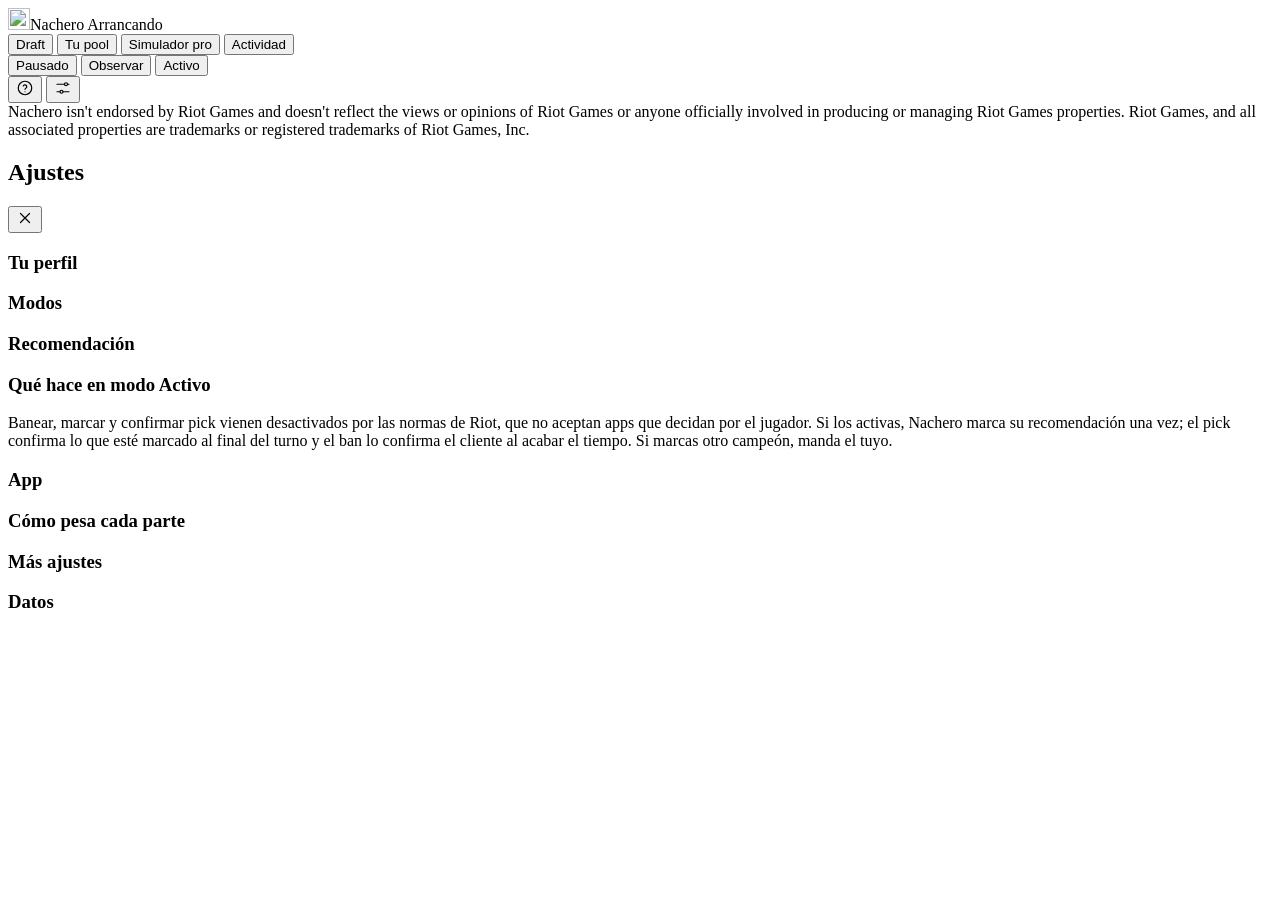
==== src/nachero/ui/index.html @ ec0729dd "feat: pantalla de espera en dos columnas y tarjetas de pick nuevas (0.27.0) - Espera en dos columnas" ====
<!doctype html>
<html lang="es">
<head>
<meta charset="utf-8">
<meta name="viewport" content="width=device-width, initial-scale=1">
<title>Nachero</title>
<link rel="icon" href="/icon.ico" sizes="32x32">
<link rel="icon" href="/icon.svg" type="image/svg+xml">
<link rel="preconnect" href="https://fonts.googleapis.com">
<link rel="preconnect" href="https://fonts.gstatic.com" crossorigin>
<link href="https://fonts.googleapis.com/css2?family=Geist:wght@400;500;600;700&family=Geist+Mono:wght@400;500;600&display=swap" rel="stylesheet">
<link rel="stylesheet" href="/style.css">
</head>
<body>
<header class="bar">
  <div class="bar-left">
    <span class="brand"><img src="/icon.svg" alt="" width="22" height="22">Nachero</span>
    <span class="conn" id="conn"><i></i><span>Arrancando</span></span>
    <span class="work" id="work" hidden><i aria-hidden="true"></i><span></span></span>
  </div>
  <nav class="tabs" id="tabs">
    <button data-view="draft" class="on">Draft</button>
    <button data-view="pool">Tu pool</button>
    <button data-view="pro">Simulador pro</button>
    <button data-view="log">Actividad</button>
  </nav>
  <div class="bar-right">
    <span class="rank" id="rank"></span>
    <div class="seg" id="modes" role="radiogroup" aria-label="Modo">
      <button data-mode="paused" role="radio">Pausado</button>
      <button data-mode="observe" role="radio">Observar</button>
      <button data-mode="active" role="radio">Activo</button>
    </div>
    <button class="icon-btn" id="open-about" aria-label="Acerca de Nachero" title="Qué es Nachero">
      <svg width="18" height="18" viewBox="0 0 24 24" fill="none" stroke="currentColor" stroke-width="1.6" stroke-linecap="round" stroke-linejoin="round"><circle cx="12" cy="12" r="9"/><path d="M9.6 9.3a2.5 2.5 0 0 1 4.8.9c0 1.7-2.4 2.1-2.4 3.6"/><path d="M12 17h.01"/></svg>
    </button>
    <button class="icon-btn" id="open-settings" aria-label="Ajustes">
      <svg width="18" height="18" viewBox="0 0 24 24" fill="none" stroke="currentColor" stroke-width="1.6" stroke-linecap="round" stroke-linejoin="round"><path d="M4 7h10M18 7h2M4 17h4M12 17h8"/><circle cx="16" cy="7" r="2"/><circle cx="10" cy="17" r="2"/></svg>
    </button>
  </div>
</header>

<div class="demo-banner update" id="update" hidden></div>
<div class="demo-banner warn" id="platform" hidden></div>
<div class="demo-banner warn" id="datawarn" hidden></div>
<div class="demo-banner" id="demo" hidden><span>Modo demo · draft simulado con tus datos reales. No se toca el cliente.</span><button class="btn" id="demo-exit" hidden>Salir de la demo</button></div>

<main>
  <section id="view-draft" class="view"><div id="draft-main"></div><aside class="side" id="draft-side"><div id="eval-draft" class="eval"></div><div id="draft-status"></div></aside></section>
  <section id="view-pool" class="view" hidden><div id="pool-main"></div><div id="eval-pool" class="eval"></div><div id="calib" class="calib"></div></section>
  <datalist id="champ-list"></datalist>
  <section id="view-pro" class="view" hidden></section>
  <section id="view-log" class="view" hidden></section>
</main>

<footer class="legal" id="legal">Nachero isn't endorsed by Riot Games and doesn't reflect the views or opinions of Riot Games or anyone officially involved in producing or managing Riot Games properties. Riot Games, and all associated properties are trademarks or registered trademarks of Riot Games, Inc.</footer>

<div class="scrim" id="scrim" hidden></div>
<aside class="drawer" id="drawer" aria-hidden="true">
  <div class="drawer-head">
    <h2>Ajustes</h2>
    <button class="icon-btn" id="close-settings" aria-label="Cerrar">
      <svg width="18" height="18" viewBox="0 0 24 24" fill="none" stroke="currentColor" stroke-width="1.6" stroke-linecap="round"><path d="M6 6l12 12M18 6L6 18"/></svg>
    </button>
  </div>
  <div class="drawer-body">
    <h3>Tu perfil</h3>
    <div id="profile-settings"></div>
    <h3>Modos</h3>
    <div id="modes-help"></div>
    <h3>Recomendación</h3>
    <div id="pickmode-settings"></div>
    <h3>Qué hace en modo Activo</h3>
    <p class="drawer-note">Banear, marcar y confirmar pick vienen desactivados por las normas de Riot, que no aceptan apps que decidan por el jugador. Si los activas, Nachero marca su recomendación una vez; el pick confirma lo que esté marcado al final del turno y el ban lo confirma el cliente al acabar el tiempo. Si marcas otro campeón, manda el tuyo.</p>
    <div id="toggles"></div>
    <h3>App</h3>
    <div id="app-settings"></div>
    <h3>Cómo pesa cada parte</h3>
    <div id="weights"></div>
    <h3>Más ajustes</h3>
    <div id="more-settings"></div>
    <h3>Datos</h3>
    <div id="datainfo" class="datainfo"></div>
  </div>
</aside>

<!-- Bienvenida (primer arranque y desde «?»): una idea por pantalla, se puede saltar -->
<div class="overlay welcome" id="welcome" role="dialog" aria-modal="true" aria-labelledby="wl-title" hidden>
  <div class="wl-card" tabindex="-1">
    <div class="wl-top">
      <span class="brand"><img src="/icon.svg" alt="" width="20" height="20">Nachero</span>
      <button class="wl-skip" id="wl-skip">Saltar</button>
    </div>

    <section class="wl-step" data-title="Qué hace">
      <div class="wl-visual wl-cs" aria-hidden="true">
        <div class="col ally"><i></i><i></i><i class="me"></i><i></i><i></i></div>
        <div class="rec"><small>Mejor pick para ti</small><b>Taliyah</b><span>54,3 %</span></div>
        <div class="col enemy"><i></i><i></i><i></i><i></i><i></i></div>
      </div>
      <h2>Qué hace</h2>
      <p>Lee tu selección de campeón y te recomienda <b>picks y bans</b> con datos <b>Master+</b> y tu historial.</p>
      <button class="btn" data-demo>Verlo en una partida de demo</button>
    </section>

    <section class="wl-step" data-title="Cómo decide" hidden>
      <div class="wl-visual wl-bar" aria-hidden="true">
        <div class="stack"><i class="base"></i><i class="s1"></i><i class="s2"></i><i class="s3"></i><i class="s4"></i></div>
        <div class="legend">
          <span class="s1">Parche <b>+1,8</b></span><span class="s2">Tú con él <b>+1,2</b></span>
          <span class="s3">Matchups <b>+0,9</b></span><span class="s4">Tu equipo <b>+0,4</b></span>
        </div>
        <div class="total">50 % + partes = <b>54,3 %</b> estimado</div>
      </div>
      <h2>Cómo decide</h2>
      <p>Todo se mide en <b>puntos de winrate</b> y se suma. Gana el campeón con más WR estimado, y ves por qué.</p>
    </section>

    <section class="wl-step" data-title="Qué toca y qué no" hidden>
      <div class="wl-visual wl-modes" aria-hidden="true">
        <div class="m"><b>Observar</b><small>Recomienda. No toca el cliente.</small></div>
        <div class="m on"><b>Activo</b><small>Acepta la partida, pone hechizos e importa runas.</small></div>
      </div>
      <h2>Qué toca y qué no</h2>
      <p><b>Nunca decide por ti.</b> Marcar y confirmar tu pick o ban vienen apagados; si los enciendes, lo que marques tú manda.</p>
    </section>

    <section class="wl-step" data-title="Y además" hidden>
      <div class="wl-visual wl-more" aria-hidden="true">
        <div><svg width="26" height="26" viewBox="0 0 24 24" fill="none" stroke="currentColor" stroke-width="1.6" stroke-linecap="round"><path d="M4 19V9M10 19V5M16 19v-7M22 19H2"/></svg><b>Tu pool</b><small>Cómo rindes con cada campeón</small></div>
        <div><svg width="26" height="26" viewBox="0 0 24 24" fill="none" stroke="currentColor" stroke-width="1.6" stroke-linecap="round" stroke-linejoin="round"><path d="M12 3l8 4v5c0 4.4-3.4 8-8 9-4.6-1-8-4.6-8-9V7z"/><path d="M9 12l2 2 4-4"/></svg><b>Simulador pro</b><small>Drafts con datos de torneos</small></div>
        <div><svg width="26" height="26" viewBox="0 0 24 24" fill="none" stroke="currentColor" stroke-width="1.6" stroke-linecap="round" stroke-linejoin="round"><circle cx="12" cy="12" r="8"/><path d="M12 8v4l3 2"/></svg><b>Runas</b><small>Las de Master+, al confirmar</small></div>
      </div>
      <h2>Y además</h2>
      <p>Mira tu pool, ensaya drafts de competitivo e importa runas sin tocar tus páginas.</p>
    </section>

    <div class="wl-nav">
      <button class="btn" id="wl-prev">Anterior</button>
      <div class="wl-dots" id="wl-dots"></div>
      <button class="btn primary" id="wl-next">Siguiente</button>
    </div>
  </div>
</div>

<!-- Acerca de: la misma explicación, siempre a mano -->
<div class="overlay" id="about" role="dialog" aria-modal="true" aria-labelledby="about-title" hidden>
  <div class="about-card" tabindex="-1">
    <div class="wl-top">
      <span class="brand"><img src="/icon.svg" alt="" width="20" height="20"><span id="about-title">Acerca de Nachero</span></span>
      <button class="icon-btn" id="close-about" aria-label="Cerrar">
        <svg width="18" height="18" viewBox="0 0 24 24" fill="none" stroke="currentColor" stroke-width="1.6" stroke-linecap="round"><path d="M6 6l12 12M18 6L6 18"/></svg>
      </button>
    </div>
    <ul class="about-list">
      <li><b>Qué hace</b>Lee tu selección de campeón y recomienda picks y bans con datos Master+ y tu historial.</li>
      <li><b>Cómo decide</b>Suma puntos de winrate: fuerza en el parche, tú con el campeón, matchups y encaje con tu equipo.</li>
      <li><b>Qué toca y qué no</b>En Observar no toca el cliente. En Activo, lo que enciendas en Ajustes, y nunca pisa lo que marques tú.</li>
    </ul>
    <p class="about-version">Versión <span id="about-version"></span> · gratis · tus datos se quedan en tu PC</p>
    <p class="about-legal" id="about-legal"></p>
    <div class="about-actions">
      <button class="btn" data-demo>Probar con una partida de demo</button>
      <button class="btn primary" id="about-welcome">Ver la bienvenida otra vez</button>
    </div>
  </div>
</div>

<!-- Configuración guiada (#4): roles y campeones. Tras «Empezar» y desde Ajustes -->
<div class="overlay" id="setup" role="dialog" aria-modal="true" aria-labelledby="setup-title" hidden>
  <div class="wl-card setup-card" tabindex="-1">
    <div class="wl-top">
      <span class="brand"><img src="/icon.svg" alt="" width="20" height="20">Tu perfil</span>
      <button class="wl-skip" id="setup-skip">Ahora no</button>
    </div>
    <div id="setup-body"></div>
    <div class="wl-nav">
      <button class="btn" id="setup-prev">Anterior</button>
      <div class="wl-dots" id="setup-dots"></div>
      <button class="btn primary" id="setup-next">Siguiente</button>
    </div>
  </div>
</div>

<script src="/app.js"></script>
<script src="/pro.js"></script>
</body>
</html>
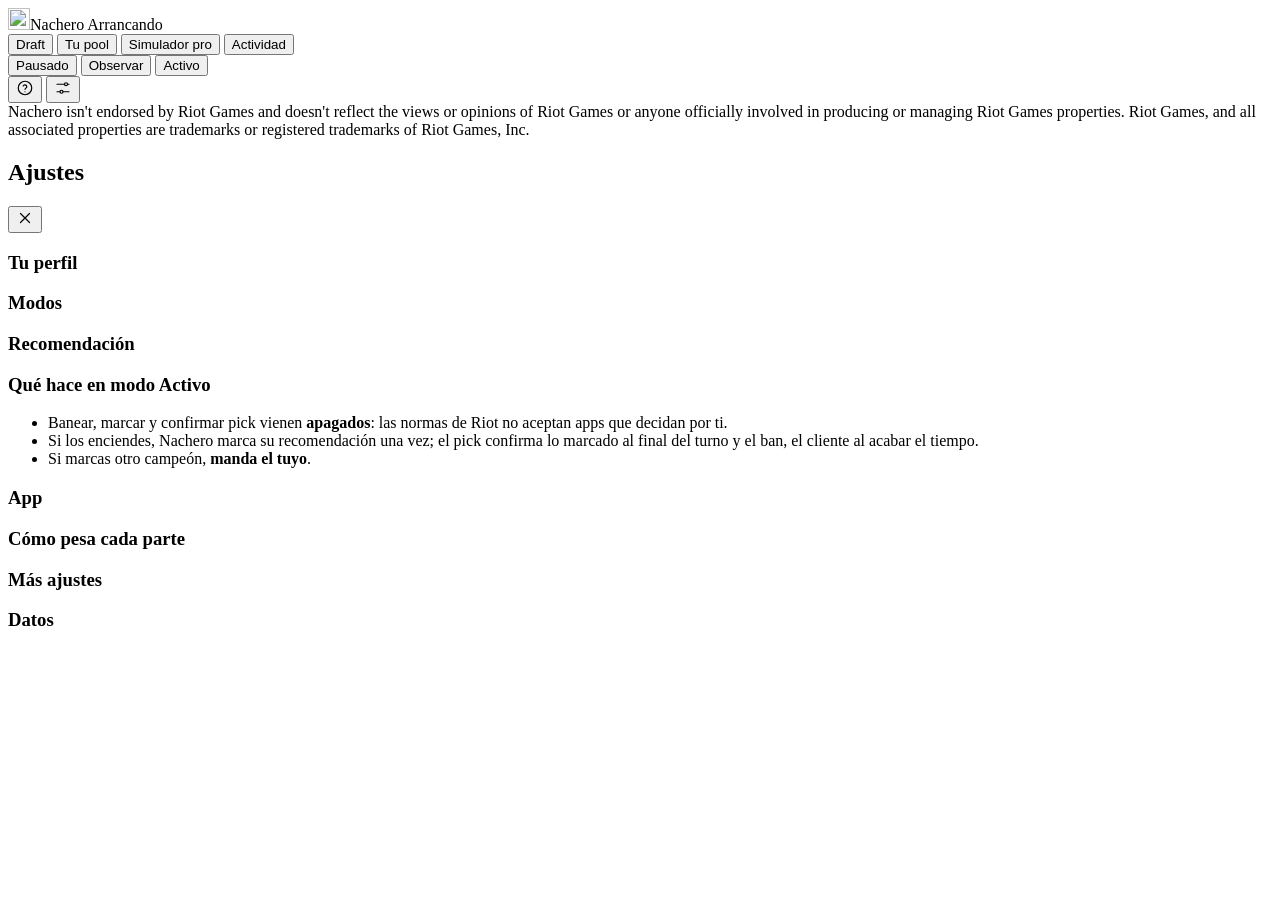
==== commit ef8086f9: "feat: composición con lo marcado, runas en color, buscador en Tu pool (0.28.0) - Tu equipo cuenta tu" ====
--- a/src/nachero/ui/index.html
+++ b/src/nachero/ui/index.html
@@ -71,7 +71,11 @@
     <h3>Recomendación</h3>
     <div id="pickmode-settings"></div>
     <h3>Qué hace en modo Activo</h3>
-    <p class="drawer-note">Banear, marcar y confirmar pick vienen desactivados por las normas de Riot, que no aceptan apps que decidan por el jugador. Si los activas, Nachero marca su recomendación una vez; el pick confirma lo que esté marcado al final del turno y el ban lo confirma el cliente al acabar el tiempo. Si marcas otro campeón, manda el tuyo.</p>
+    <ul class="drawer-callout">
+      <li>Banear, marcar y confirmar pick vienen <b>apagados</b>: las normas de Riot no aceptan apps que decidan por ti.</li>
+      <li>Si los enciendes, Nachero marca su recomendación una vez; el pick confirma lo marcado al final del turno y el ban, el cliente al acabar el tiempo.</li>
+      <li>Si marcas otro campeón, <b>manda el tuyo</b>.</li>
+    </ul>
     <div id="toggles"></div>
     <h3>App</h3>
     <div id="app-settings"></div>
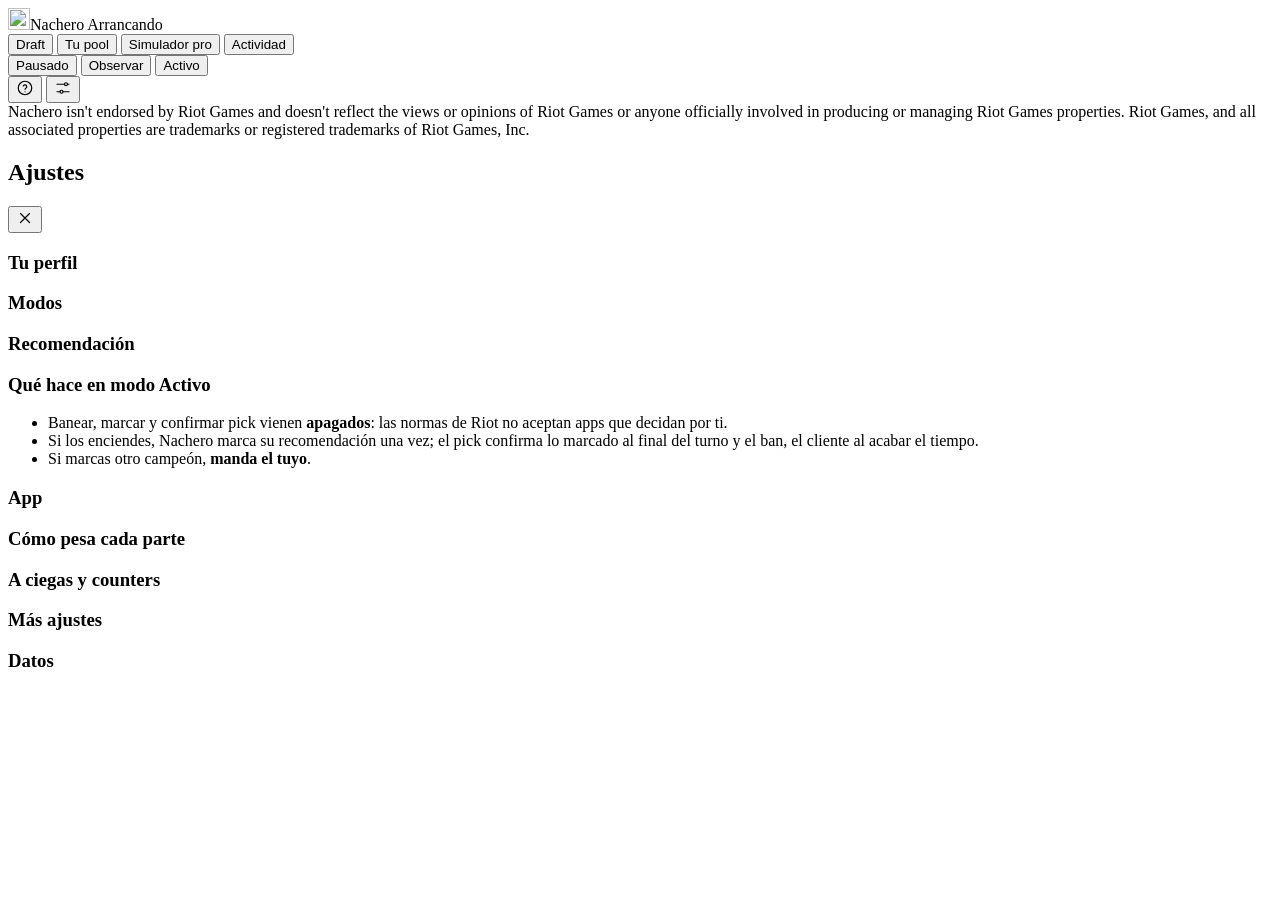
==== commit 369366a7: "feat: blindability y orden de picks en el draft (0.29.0) Las ideas de los vídeos de MachineLoLing so" ====
--- a/src/nachero/ui/index.html
+++ b/src/nachero/ui/index.html
@@ -81,6 +81,8 @@
     <div id="app-settings"></div>
     <h3>Cómo pesa cada parte</h3>
     <div id="weights"></div>
+    <h3>A ciegas y counters</h3>
+    <div id="blind-settings"></div>
     <h3>Más ajustes</h3>
     <div id="more-settings"></div>
     <h3>Datos</h3>
@@ -133,7 +135,7 @@
       <div class="wl-visual wl-more" aria-hidden="true">
         <div><svg width="26" height="26" viewBox="0 0 24 24" fill="none" stroke="currentColor" stroke-width="1.6" stroke-linecap="round"><path d="M4 19V9M10 19V5M16 19v-7M22 19H2"/></svg><b>Tu pool</b><small>Cómo rindes con cada campeón</small></div>
         <div><svg width="26" height="26" viewBox="0 0 24 24" fill="none" stroke="currentColor" stroke-width="1.6" stroke-linecap="round" stroke-linejoin="round"><path d="M12 3l8 4v5c0 4.4-3.4 8-8 9-4.6-1-8-4.6-8-9V7z"/><path d="M9 12l2 2 4-4"/></svg><b>Simulador pro</b><small>Drafts con datos de torneos</small></div>
-        <div><svg width="26" height="26" viewBox="0 0 24 24" fill="none" stroke="currentColor" stroke-width="1.6" stroke-linecap="round" stroke-linejoin="round"><circle cx="12" cy="12" r="8"/><path d="M12 8v4l3 2"/></svg><b>Runas</b><small>Las de Master+, al confirmar</small></div>
+        <div><svg width="26" height="26" viewBox="0 0 24 24" fill="none" stroke="currentColor" stroke-width="1.6" stroke-linecap="round" stroke-linejoin="round"><circle cx="12" cy="12" r="8"/><path d="M12 8v4l3 2"/></svg><b>Runas</b><small>Las de Lolalytics, al confirmar</small></div>
       </div>
       <h2>Y además</h2>
       <p>Mira tu pool, ensaya drafts de competitivo e importa runas sin tocar tus páginas.</p>
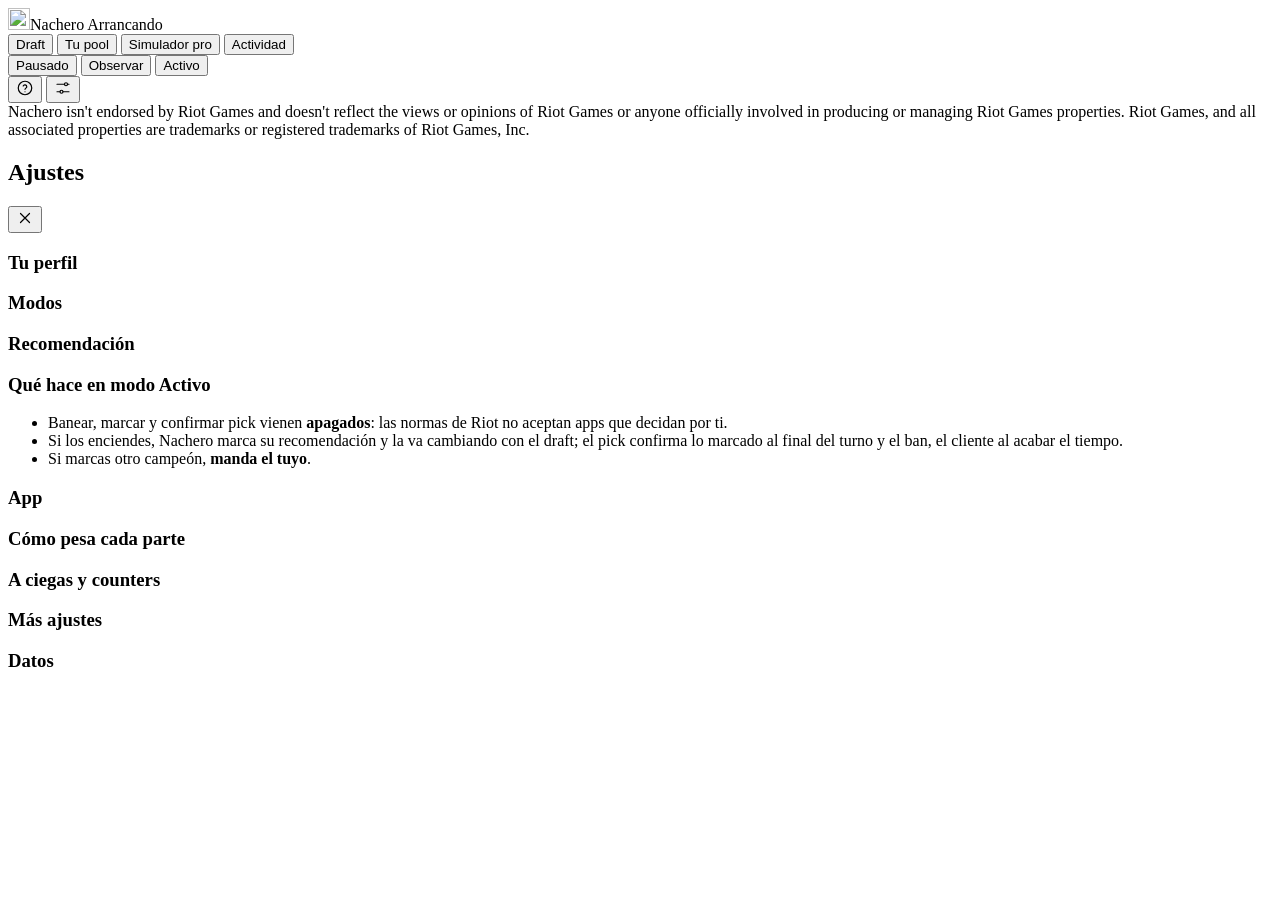
==== commit 47d28f0c: "fix: barra superior en ventanas medianas, textos de Ajustes y plan de Tu pool - La columna izquierda" ====
--- a/src/nachero/ui/index.html
+++ b/src/nachero/ui/index.html
@@ -73,7 +73,7 @@
     <h3>Qué hace en modo Activo</h3>
     <ul class="drawer-callout">
       <li>Banear, marcar y confirmar pick vienen <b>apagados</b>: las normas de Riot no aceptan apps que decidan por ti.</li>
-      <li>Si los enciendes, Nachero marca su recomendación una vez; el pick confirma lo marcado al final del turno y el ban, el cliente al acabar el tiempo.</li>
+      <li>Si los enciendes, Nachero marca su recomendación y la va cambiando con el draft; el pick confirma lo marcado al final del turno y el ban, el cliente al acabar el tiempo.</li>
       <li>Si marcas otro campeón, <b>manda el tuyo</b>.</li>
     </ul>
     <div id="toggles"></div>
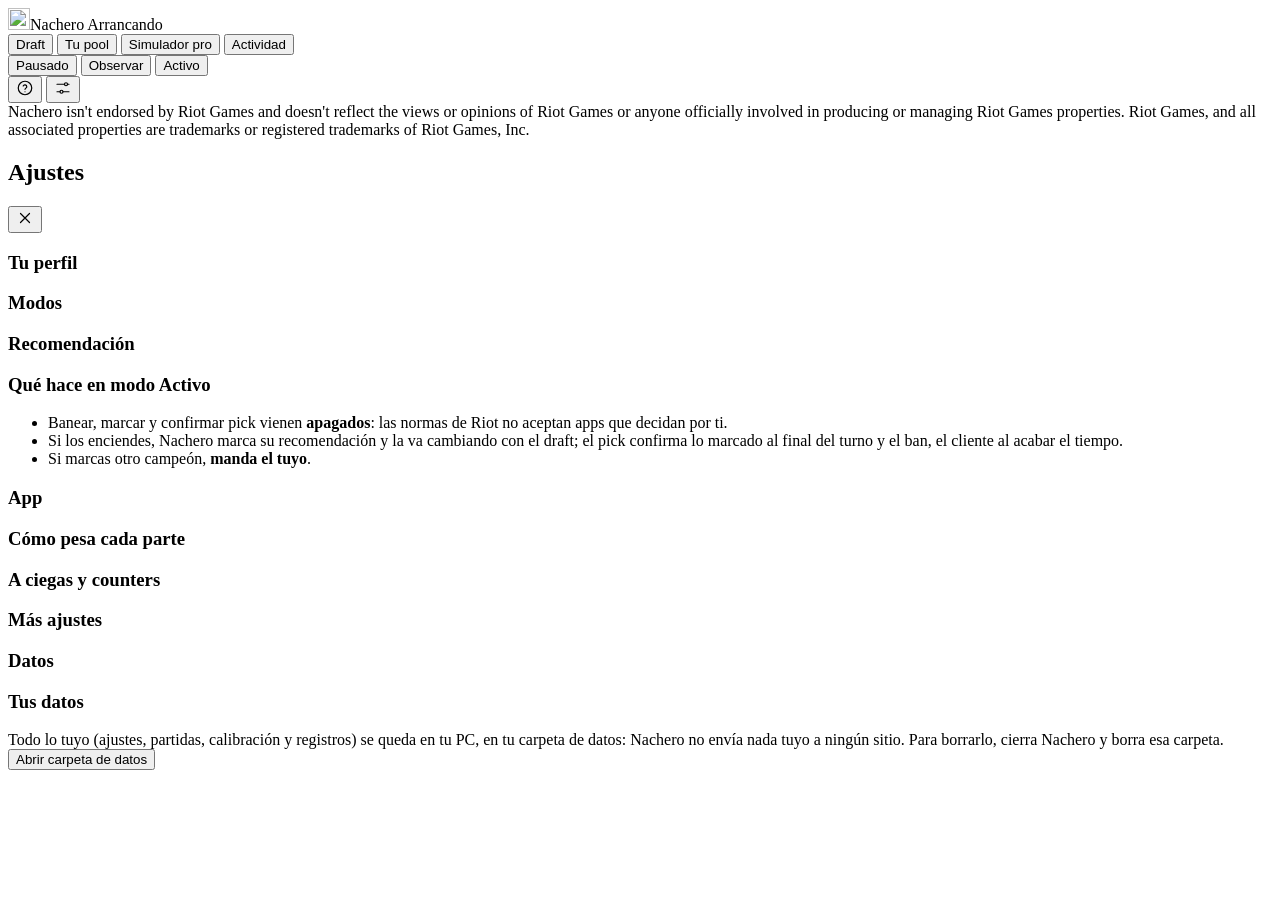
==== commit efb5fdcb: "feat: «Tus datos» en Ajustes y borrador de la política de privacidad (#27) - docs/PRIVACIDAD.md: qué" ====
--- a/src/nachero/ui/index.html
+++ b/src/nachero/ui/index.html
@@ -6,9 +6,6 @@
 <title>Nachero</title>
 <link rel="icon" href="/icon.ico" sizes="32x32">
 <link rel="icon" href="/icon.svg" type="image/svg+xml">
-<link rel="preconnect" href="https://fonts.googleapis.com">
-<link rel="preconnect" href="https://fonts.gstatic.com" crossorigin>
-<link href="https://fonts.googleapis.com/css2?family=Geist:wght@400;500;600;700&family=Geist+Mono:wght@400;500;600&display=swap" rel="stylesheet">
 <link rel="stylesheet" href="/style.css">
 </head>
 <body>
@@ -19,7 +16,7 @@
     <span class="work" id="work" hidden><i aria-hidden="true"></i><span></span></span>
   </div>
   <nav class="tabs" id="tabs">
-    <button data-view="draft" class="on">Draft</button>
+    <button data-view="draft" class="on" aria-current="page">Draft</button>
     <button data-view="pool">Tu pool</button>
     <button data-view="pro">Simulador pro</button>
     <button data-view="log">Actividad</button>
@@ -87,6 +84,9 @@
     <div id="more-settings"></div>
     <h3>Datos</h3>
     <div id="datainfo" class="datainfo"></div>
+    <h3>Tus datos</h3>
+    <div class="datainfo">Todo lo tuyo (ajustes, partidas, calibración y registros) se queda en tu PC, en tu carpeta de datos: Nachero no envía nada tuyo a ningún sitio. Para borrarlo, cierra Nachero y borra esa carpeta.
+      <div><button class="btn" id="open-data">Abrir carpeta de datos</button> <small id="data-msg" class="muted" role="status"></small></div></div>
   </div>
 </aside>
 
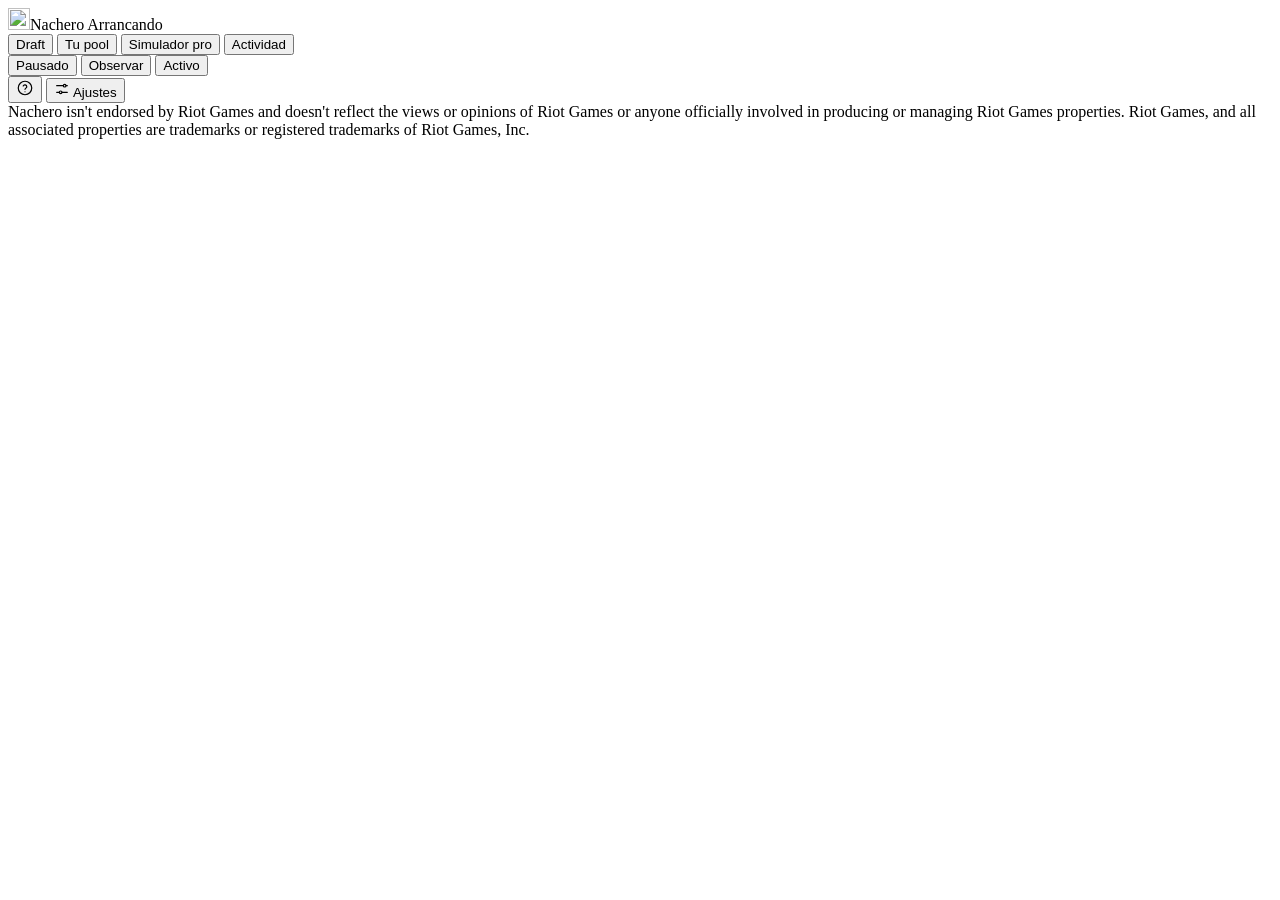
==== commit d2c9fd04: "feat: ajustes en una ventana con categorías (0.33.0) Closes #102" ====
--- a/src/nachero/ui/index.html
+++ b/src/nachero/ui/index.html
@@ -31,8 +31,9 @@
     <button class="icon-btn" id="open-about" aria-label="Acerca de Nachero" title="Qué es Nachero">
       <svg width="18" height="18" viewBox="0 0 24 24" fill="none" stroke="currentColor" stroke-width="1.6" stroke-linecap="round" stroke-linejoin="round"><circle cx="12" cy="12" r="9"/><path d="M9.6 9.3a2.5 2.5 0 0 1 4.8.9c0 1.7-2.4 2.1-2.4 3.6"/><path d="M12 17h.01"/></svg>
     </button>
-    <button class="icon-btn" id="open-settings" aria-label="Ajustes">
-      <svg width="18" height="18" viewBox="0 0 24 24" fill="none" stroke="currentColor" stroke-width="1.6" stroke-linecap="round" stroke-linejoin="round"><path d="M4 7h10M18 7h2M4 17h4M12 17h8"/><circle cx="16" cy="7" r="2"/><circle cx="10" cy="17" r="2"/></svg>
+    <button class="btn-settings" id="open-settings" title="Ajustes (Ctrl+,)" aria-keyshortcuts="Control+Comma">
+      <svg width="16" height="16" viewBox="0 0 24 24" fill="none" stroke="currentColor" stroke-width="1.7" stroke-linecap="round" stroke-linejoin="round" aria-hidden="true"><path d="M4 7h10M18 7h2M4 17h4M12 17h8"/><circle cx="16" cy="7" r="2"/><circle cx="10" cy="17" r="2"/></svg>
+      <span>Ajustes</span>
     </button>
   </div>
 </header>
@@ -52,43 +53,69 @@
 
 <footer class="legal" id="legal">Nachero isn't endorsed by Riot Games and doesn't reflect the views or opinions of Riot Games or anyone officially involved in producing or managing Riot Games properties. Riot Games, and all associated properties are trademarks or registered trademarks of Riot Games, Inc.</footer>
 
-<div class="scrim" id="scrim" hidden></div>
-<aside class="drawer" id="drawer" aria-hidden="true">
-  <div class="drawer-head">
-    <h2>Ajustes</h2>
-    <button class="icon-btn" id="close-settings" aria-label="Cerrar">
-      <svg width="18" height="18" viewBox="0 0 24 24" fill="none" stroke="currentColor" stroke-width="1.6" stroke-linecap="round"><path d="M6 6l12 12M18 6L6 18"/></svg>
-    </button>
-  </div>
-  <div class="drawer-body">
-    <h3>Tu perfil</h3>
-    <div id="profile-settings"></div>
-    <h3>Modos</h3>
-    <div id="modes-help"></div>
-    <h3>Recomendación</h3>
-    <div id="pickmode-settings"></div>
-    <h3>Qué hace en modo Activo</h3>
-    <ul class="drawer-callout">
-      <li>Banear, marcar y confirmar pick vienen <b>apagados</b>: las normas de Riot no aceptan apps que decidan por ti.</li>
-      <li>Si los enciendes, Nachero marca su recomendación y la va cambiando con el draft; el pick confirma lo marcado al final del turno y el ban, el cliente al acabar el tiempo.</li>
-      <li>Si marcas otro campeón, <b>manda el tuyo</b>.</li>
-    </ul>
-    <div id="toggles"></div>
-    <h3>App</h3>
-    <div id="app-settings"></div>
-    <h3>Cómo pesa cada parte</h3>
-    <div id="weights"></div>
-    <h3>A ciegas y counters</h3>
-    <div id="blind-settings"></div>
-    <h3>Más ajustes</h3>
-    <div id="more-settings"></div>
-    <h3>Datos</h3>
-    <div id="datainfo" class="datainfo"></div>
-    <h3>Tus datos</h3>
-    <div class="datainfo">Todo lo tuyo (ajustes, partidas, calibración y registros) se queda en tu PC, en tu carpeta de datos: Nachero no envía nada tuyo a ningún sitio. Para borrarlo, cierra Nachero y borra esa carpeta.
-      <div><button class="btn" id="open-data">Abrir carpeta de datos</button> <small id="data-msg" class="muted" role="status"></small></div></div>
-  </div>
-</aside>
+<!-- Ajustes (#102): una ventana con categorías a la izquierda; cada cambio se guarda al momento -->
+<dialog class="settings" id="settings" aria-labelledby="set-title" closedby="any">
+  <nav class="set-nav">
+    <h2 id="set-title">Ajustes</h2>
+    <div class="set-tabs" id="set-tabs" role="tablist" aria-orientation="vertical" aria-label="Categorías">
+      <button role="tab" data-cat="profile" id="tab-profile" aria-controls="cat-profile">
+        <svg viewBox="0 0 24 24" aria-hidden="true"><circle cx="12" cy="8" r="3.5"/><path d="M5 20c.8-3.6 3.6-5.5 7-5.5s6.2 1.9 7 5.5"/></svg>Perfil</button>
+      <button role="tab" data-cat="auto" id="tab-auto" aria-controls="cat-auto">
+        <svg viewBox="0 0 24 24" aria-hidden="true"><path d="M13 3 5 14h6l-1 7 8-11h-6z"/></svg>Automático</button>
+      <button role="tab" data-cat="reco" id="tab-reco" aria-controls="cat-reco">
+        <svg viewBox="0 0 24 24" aria-hidden="true"><path d="M4 19V9M10 19V5M16 19v-7M22 19H2"/></svg>Recomendación</button>
+      <button role="tab" data-cat="advanced" id="tab-advanced" aria-controls="cat-advanced">
+        <svg viewBox="0 0 24 24" aria-hidden="true"><circle cx="12" cy="12" r="8"/><circle cx="12" cy="12" r="3"/><path d="M12 4v2M12 18v2M4 12h2M18 12h2"/></svg>Avanzado</button>
+      <button role="tab" data-cat="app" id="tab-app" aria-controls="cat-app">
+        <svg viewBox="0 0 24 24" aria-hidden="true"><rect x="3" y="4" width="18" height="14" rx="2"/><path d="M8 21h8M3 9h18"/></svg>App</button>
+      <button role="tab" data-cat="data" id="tab-data" aria-controls="cat-data">
+        <svg viewBox="0 0 24 24" aria-hidden="true"><ellipse cx="12" cy="6" rx="7" ry="3"/><path d="M5 6v6c0 1.7 3.1 3 7 3s7-1.3 7-3V6M5 12v6c0 1.7 3.1 3 7 3s7-1.3 7-3v-6"/></svg>Datos</button>
+    </div>
+    <p class="set-ver" id="set-ver"></p>
+  </nav>
+  <div class="set-main">
+    <header class="set-head">
+      <div><h3 id="set-cat-title"></h3><p id="set-cat-sub"></p></div>
+      <span class="set-saved" id="set-saved" role="status" aria-live="polite"></span>
+      <button class="icon-btn" id="close-settings" aria-label="Cerrar ajustes">
+        <svg width="18" height="18" viewBox="0 0 24 24" fill="none" stroke="currentColor" stroke-width="1.6" stroke-linecap="round" aria-hidden="true"><path d="M6 6l12 12M18 6L6 18"/></svg>
+      </button>
+    </header>
+    <div class="set-body" id="set-body">
+      <section class="set-pane" id="cat-profile" role="tabpanel" aria-labelledby="tab-profile">
+        <div id="profile-settings"></div>
+        <div class="set-group"><h4>Tus campeones</h4><div id="champ-settings"></div></div>
+      </section>
+      <section class="set-pane" id="cat-auto" role="tabpanel" aria-labelledby="tab-auto" hidden>
+        <div class="set-group"><h4>Modo</h4><div class="mode-cards" id="modes-help" role="radiogroup" aria-label="Modo"></div></div>
+        <p class="set-note" id="auto-off" hidden>Estás en <b id="auto-off-mode"></b>: lo de abajo solo actúa en modo <b>Activo</b>.</p>
+        <div class="set-group"><h4>Preparación</h4><div id="prep-settings"></div></div>
+        <div class="set-group"><h4>Decisiones de draft</h4>
+          <p class="set-note riot"><b>Apagadas por defecto</b> (normas de Riot). Si las enciendes, Nachero marca su recomendación y la cambia con el draft; si marcas otro campeón, <b>manda el tuyo</b>.</p>
+          <div id="decide-settings"></div></div>
+      </section>
+      <section class="set-pane" id="cat-reco" role="tabpanel" aria-labelledby="tab-reco" hidden>
+        <div id="pickmode-settings"></div>
+        <div class="set-group"><h4>Cómo pesa cada parte <button class="link-btn" id="weights-reset">Restablecer</button></h4><div id="weights"></div></div>
+        <div class="set-group"><h4>Tu estilo</h4><div id="style-settings"></div></div>
+        <div class="set-group"><h4>Bans prioritarios</h4><div id="ban-settings"></div></div>
+      </section>
+      <section class="set-pane" id="cat-advanced" role="tabpanel" aria-labelledby="tab-advanced" hidden>
+        <div class="set-group"><h4>A ciegas y counters</h4><div id="blind-settings"></div></div>
+      </section>
+      <section class="set-pane" id="cat-app" role="tabpanel" aria-labelledby="tab-app" hidden>
+        <div id="start-settings"></div>
+        <div id="app-settings"></div>
+      </section>
+      <section class="set-pane" id="cat-data" role="tabpanel" aria-labelledby="tab-data" hidden>
+        <div class="set-group"><h4>Estadísticas</h4><div id="datainfo" class="datainfo"></div></div>
+        <div class="set-group"><h4>Tus datos</h4>
+          <div class="datainfo">Ajustes, partidas, calibración y registros se quedan en tu PC: Nachero no envía nada tuyo a ningún sitio. Para borrarlo, cierra Nachero y borra esa carpeta.
+            <div><button class="btn" id="open-data">Abrir carpeta de datos</button> <small id="data-msg" class="muted" role="status"></small></div></div></div>
+      </section>
+    </div>
+  </div>
+</dialog>
 
 <!-- Bienvenida (primer arranque y desde «?»): una idea por pantalla, se puede saltar -->
 <div class="overlay welcome" id="welcome" role="dialog" aria-modal="true" aria-labelledby="wl-title" hidden>
